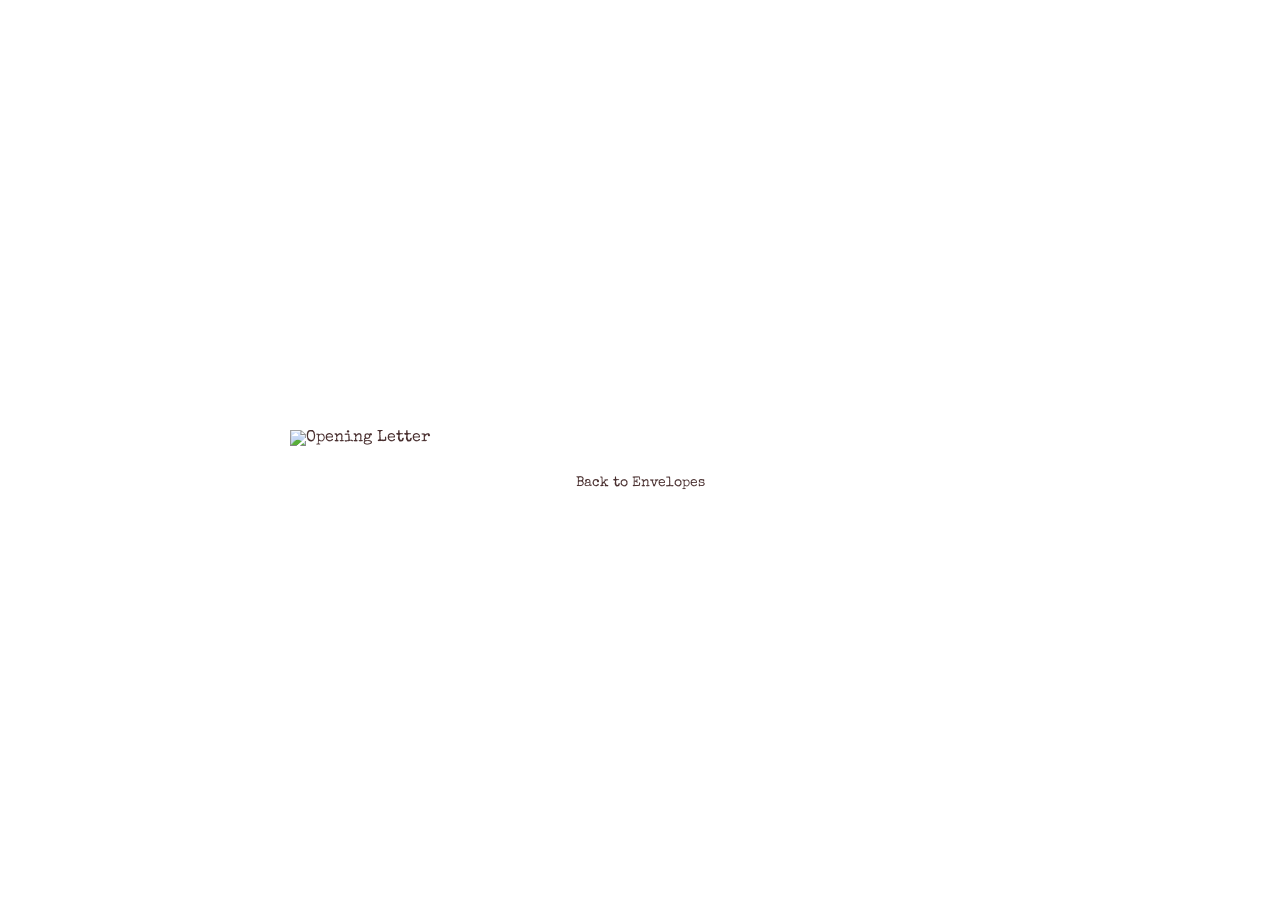
==== letter.html @ 5f2571a6 "Add files via upload" ====
<!doctype html>
<html lang="en">
  <head>
    <meta charset="UTF-8" />
    <meta name="viewport" content="width=device-width, initial-scale=1.0" />

    <title>Your Letter</title>

    <link rel="stylesheet" href="style.css" />
  </head>
  <body>
    <main class="letter-page">
      <div class="letter-container">
        <img
          src="images/envelope-opening.GIF"
          alt="Opening Letter"
          class="opening-gif"
        />
        <div class="letter-text hidden">
          <h1 id="letter-title"></h1>
          <p id="letter-message"></p>
        </div>
      </div>
      <a href="index.html" class="back-link"> Back to Envelopes </a>
    </main>
    <script src="script.js"></script>
  </body>
</html>
---- style.css ----
@import url('https://fonts.googleapis.com/css2?family=Monsieur+La+Doulaise&family=Special+Elite&display=swap');

* {
    box-sizing: border-box;
}

body {
    margin: 0;
    min-height: 100vh;

    background-image: url("images/bg.jpg");
    background-size: cover;
    background-position: center;
    background-repeat: no-repeat;
    background-attachment: fixed;

    color: #4a3030;
    font-family: "Special Elite", monospace;

    display: flex;
    align-items: center;
    justify-content: center;
}

a {
    color: inherit;
}

/* Home Page */

.home {
    width: 850px;
    max-width: 90vw;

    height: 780px;
    max-height: 90vh;

    background: rgba(255, 241, 243, 0.94);

    border-radius: 35px;
    padding: 60px 70px;

    overflow-y: auto;

    scrollbar-width: none;
    -ms-overflow-style: none;
}

.home::-webkit-scrollbar {
    display: none;
}

.home h1 {
    margin: 0 0 10px;
    font-family: "Monsieur La Doulaise", cursive;
    font-size: 60px;
    font-weight: 400;
    text-align: center;
}

.home > p {
    margin: 0 0 45px;
    text-align: center;
}

/* Envelope Grid */

.envelope-grid {
    display: grid;

    grid-template-columns: 1fr 1fr;

    gap: 45px 60px;
    width: 650px;
    max-width: 100%;
    margin: 0 auto;
}

.envelope {
    width: 260px;
    justify-self: center;
    text-align: center;
    text-decoration: none;
    transition: transform 0.2s ease;
}

.envelope img {
    display: block;

    width: 250px;
    height: 185px;
    margin: 0 auto;

    object-fit: contain;
}

.envelope p {
    margin: 12px 0 0;
    font-size: 17px;
    line-height: 1.4;
}

.envelope:hover {
    transform: translateY(-6px);
}

/* Letter Page */
.letter-page {
    display: flex;
    flex-direction: column;
    align-items: center;
    justify-content: center;
    min-height: 100vh;
    padding: 30px 0 40px;
}

.letter-container {
    position: relative;
    width: 700px;
    max-width: 90vw;
    margin-top: 30px;
}

.opening-gif {
    display: block;
    width: 100%;
    height: auto;
}

.letter-text {
    position: absolute;
    top: 50%;
    left: 50%;

    transform: translate(-50%, -50%);

    width: 55%;

    text-align: center;
    opacity: 1;
    transition: opacity 1.5s ease;
}

.letter-text.hidden {
    opacity: 0;
}

.letter-text h1 {
    margin: 0 0 20px;
    font-size: 24px;
    font-weight: normal;
}

.letter-text p {
    margin: 0;
    font-size: 16px;
    line-height: 1.6;
}

.back-link {
    margin-top: 30px;
    font-size: 14px;
    text-decoration: none;
}

.back-link:hover{
    text-decoration: underline;
}

/* mobile version */
@media (max-width: 600px) {

  body {
    padding: 20px 0;
  }


  /* HOME */

  .home {
    width: 90vw;

    height: 80vh;

    padding: 40px 15px;

    border-radius: 25px;

    overflow-y: auto;

    /* Hide scrollbar */
    scrollbar-width: none;
    -ms-overflow-style: none;
  }

  .home::-webkit-scrollbar {
    display: none;
  }

  .home h1 {
    font-size: 42px;
  }

  .home > p {
    margin-bottom: 30px;
  }


  /* ENVELOPES */

  .envelope-grid {
    width: 100%;

    grid-template-columns: 1fr 1fr;

    gap: 30px 0;

    justify-items: center;
  }

  .envelope {
    width: 150px;

    justify-self: center;
  }

  .envelope img {
    width: 150px;
    height: 115px;
  }

  .envelope p {
    margin-top: 8px;

    font-size: 14px;
  }


  /* LETTER */

  .letter-page {
    padding: 30px 15px;
  }

  .letter-container {
    width: 95vw;

    margin-top: 20px;
  }

  .letter-text {
    width: 55%;
  }

  .letter-text h1 {
    margin-bottom: 12px;

    font-size: 18px;
  }

  .letter-text p {
    font-size: 12px;
    line-height: 1.5;
  }


  /* BACK LINK */

  .back-link {
    margin-top: 20px;

    font-size: 13px;
  }
}


/* Letter Choices styling */
.letter-choices {
    display: flex;
    justify-content: center;
    gap: 20px;
    margin-top: 15px;
}

.choice-option {
    font-size: 15px;
    cursor: pointer;
    user-select: none;
    display: flex;
    align-items: center;
    gap: 6px;
}

.choice-option input[type="radio"] {
    accent-color: #4a3030;
    cursor: pointer;
}

@media (max-width: 600px) {
    .letter-choices {
        gap: 12px;
        margin-top: 10px;
    }

    .choice-option {
        font-size: 12px;
    }
}



/* Letter Choices styling */
.letter-choices {
    display: flex;
    justify-content: center;
    align-items: center;
    gap: 25px;
    margin-top: 20px;
    position: relative;
    height: 50px;
}

.choice-btn {
    font-family: "Special Elite", monospace;
    font-size: 15px;
    padding: 8px 18px;
    border: 2px solid #4a3030;
    border-radius: 8px;
    background-color: rgba(255, 255, 255, 0.8);
    color: #4a3030;
    cursor: pointer;
    transition: transform 0.3s ease, background-color 0.2s ease, opacity 0.2s ease;
    user-select: none;
}

.yes-btn {
    transform-origin: center;
}

.choice-btn:hover {
    background-color: #4a3030;
    color: #fff1f3;
}

@media (max-width: 600px) {
    .letter-choices {
        gap: 15px;
        margin-top: 15px;
        height: 40px;
    }

    .choice-btn {
        font-size: 12px;
        padding: 6px 12px;
    }
}

/* Interactive Bouquet */
.bouquet-container {
    position: relative;
    width: 280px;
    height: 380px;
    margin: 0 auto 40px auto;
    cursor: pointer;
    display: flex;
    justify-content: center;
    align-items: flex-end;
}

/* Bouquet wrap sits behind the photos */
.bouquet-wrap {
    position: relative;
    width: 100%;
    height: auto;
    z-index: 5;
    pointer-events: none;
}

/* Photos wrapper sits fully in front of the wrap */
.photos-wrapper {
    position: absolute;
    bottom: 90px;
    width: 100%;
    height: 100%;
    display: flex;
    justify-content: center;
    align-items: flex-end;
    z-index: 20;
}

.photo {
    position: absolute;
    width: 95px;
    height: 125px;
    object-fit: cover;
    border-radius: 12px;
    border: 3px solid #ffffff;
    box-shadow: 0 8px 20px rgba(0, 0, 0, 0.25);
    transition: transform 0.6s cubic-bezier(0.175, 0.885, 0.32, 1.275), opacity 0.5s ease;
    opacity: 0;
    transform: translateY(40px) scale(0.3);
}

/* Expanded fan layout with distinct spacing to prevent overlapping */
.bouquet-container.open .photo {
    opacity: 1;
}

.bouquet-container.open .photo-1 {
    transform: translateY(-210px) translateX(-125px) rotate(-20deg) scale(1);
}

.bouquet-container.open .photo-2 {
    transform: translateY(-245px) translateX(-65px) rotate(-10deg) scale(1);
}

.bouquet-container.open .photo-3 {
    transform: translateY(-260px) translateX(0px) rotate(0deg) scale(1);
}

.bouquet-container.open .photo-4 {
    transform: translateY(-245px) translateX(65px) rotate(10deg) scale(1);
}

.bouquet-container.open .photo-5 {
    transform: translateY(-210px) translateX(125px) rotate(20deg) scale(1);
}

@media (max-width: 600px) {
    .bouquet-container {
        width: 220px;
        height: 300px;
    }
    
    .photo {
        width: 75px;
        height: 100px;
    }

    .bouquet-container.open .photo-1 { transform: translateY(-160px) translateX(-90px) rotate(-18deg) scale(1); }
    .bouquet-container.open .photo-2 { transform: translateY(-185px) translateX(-45px) rotate(-9deg) scale(1); }
    .bouquet-container.open .photo-3 { transform: translateY(-195px) translateX(0px) rotate(0deg) scale(1); }
    .bouquet-container.open .photo-4 { transform: translateY(-185px) translateX(45px) rotate(9deg) scale(1); }
    .bouquet-container.open .photo-5 { transform: translateY(-160px) translateX(90px) rotate(18deg) scale(1); }
}
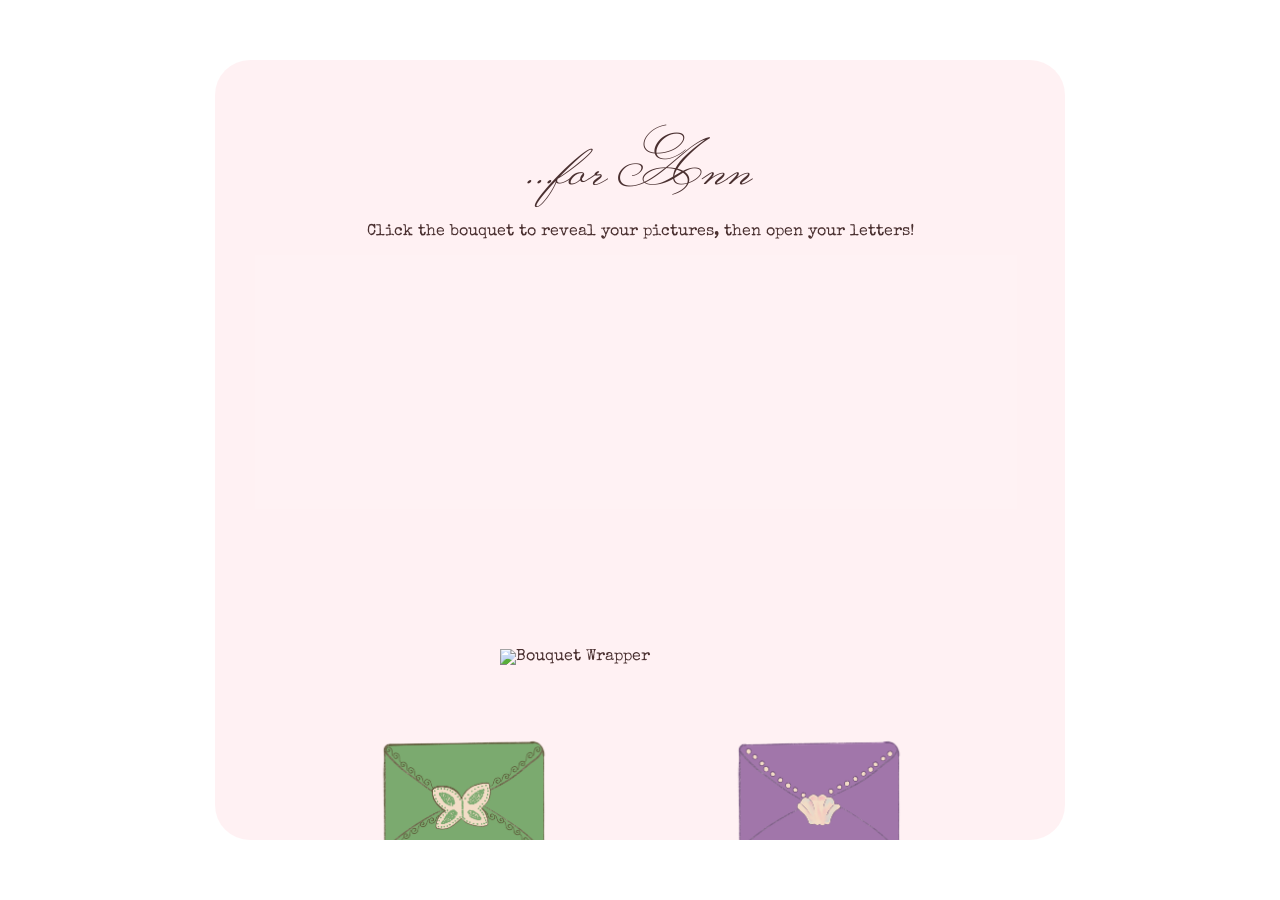
==== commit 11027c3d: "Revamp letter.html with new design and features Updated the letter.html file to include a new layout" ====
--- a/letter.html
+++ b/letter.html
@@ -1,28 +1,40 @@
 <!doctype html>
 <html lang="en">
-  <head>
+<head>
     <meta charset="UTF-8" />
     <meta name="viewport" content="width=device-width, initial-scale=1.0" />
+    <title>Dear Ann</title>
+    <link rel="stylesheet" href="style.css" />
+</head>
+<body>
+    <main class="home">
+        <h1>...for Ann</h1>
+        <p>Click the bouquet to reveal your pictures, then open your letters!</p>
 
-    <title>Your Letter</title>
+        <!-- Interactive Bouquet Container -->
+        <div class="bouquet-container" id="bouquet">
+            <div class="photos-wrapper">
+                <img src="ann1.jpg" class="photo photo-1" alt="Photo 1" />
+                <img src="ann2.jpg" class="photo photo-2" alt="Photo 2" />
+                <img src="ann3.jpg" class="photo photo-3" alt="Photo 3" />
+                <img src="ann4.jpg" class="photo photo-4" alt="Photo 4" />
+                <img src="ann5.jpg" class="photo photo-5" alt="Photo 5" />
+            </div>
+            <img src="bouquetwrap.png" class="bouquet-wrap" alt="Bouquet Wrapper" />
+        </div>
 
-    <link rel="stylesheet" href="style.css" />
-  </head>
-  <body>
-    <main class="letter-page">
-      <div class="letter-container">
-        <img
-          src="images/envelope-opening.GIF"
-          alt="Opening Letter"
-          class="opening-gif"
-        />
-        <div class="letter-text hidden">
-          <h1 id="letter-title"></h1>
-          <p id="letter-message"></p>
-        </div>
-      </div>
-      <a href="index.html" class="back-link"> Back to Envelopes </a>
+        <!-- Letter Envelopes Section -->
+        <section class="envelope-grid">
+            <a href="letter.html?letter=miss-you" class="envelope">
+                <img src="miss-you.png" alt="Open When You Miss Me" />
+                <p>Heart Warmer</p>
+            </a>
+            <a href="letter.html?letter=bad-day" class="envelope">
+                <img src="bad-day.png" alt="Open When You're Having A Bad Day" />
+                <p>...for you</p>
+            </a>
+        </section>
     </main>
     <script src="script.js"></script>
-  </body>
-</html>+</body>
+</html>
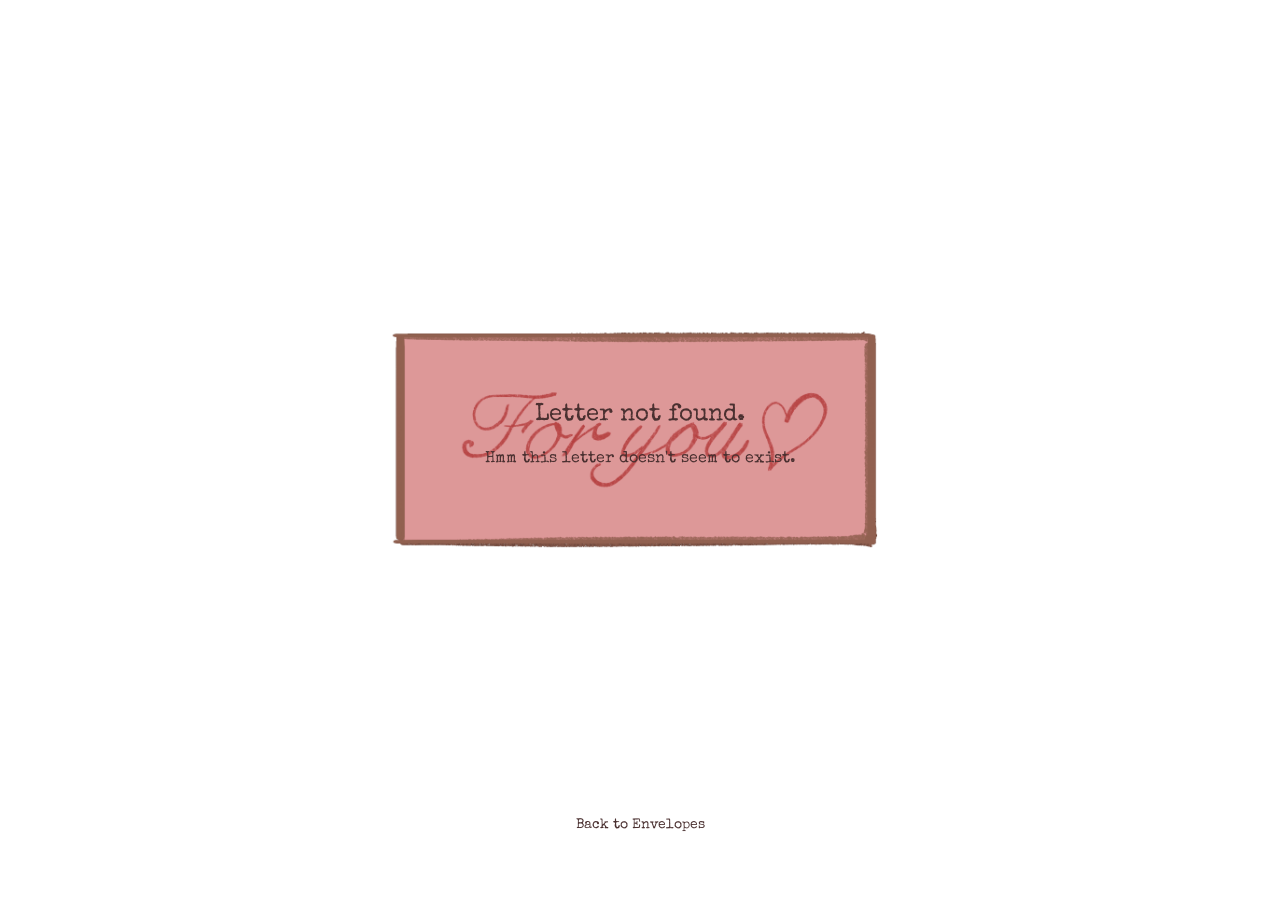
==== commit f8719653: "Refactor letter.html structure and content" ====
--- a/letter.html
+++ b/letter.html
@@ -1,39 +1,25 @@
-<!doctype html>
+<!DOCTYPE html>
 <html lang="en">
 <head>
     <meta charset="UTF-8" />
     <meta name="viewport" content="width=device-width, initial-scale=1.0" />
-    <title>Dear Ann</title>
+    <title>Your Letter</title>
     <link rel="stylesheet" href="style.css" />
 </head>
 <body>
-    <main class="home">
-        <h1>...for Ann</h1>
-        <p>Click the bouquet to reveal your pictures, then open your letters!</p>
-
-        <!-- Interactive Bouquet Container -->
-        <div class="bouquet-container" id="bouquet">
-            <div class="photos-wrapper">
-                <img src="ann1.jpg" class="photo photo-1" alt="Photo 1" />
-                <img src="ann2.jpg" class="photo photo-2" alt="Photo 2" />
-                <img src="ann3.jpg" class="photo photo-3" alt="Photo 3" />
-                <img src="ann4.jpg" class="photo photo-4" alt="Photo 4" />
-                <img src="ann5.jpg" class="photo photo-5" alt="Photo 5" />
+    <main class="letter-page">
+        <div class="letter-container">
+            <img
+                src="envelope-opening.GIF"
+                alt="Opening Letter"
+                class="opening-gif"
+            />
+            <div class="letter-text hidden">
+                <h1 id="letter-title"></h1>
+                <p id="letter-message"></p>
             </div>
-            <img src="bouquetwrap.png" class="bouquet-wrap" alt="Bouquet Wrapper" />
         </div>
-
-        <!-- Letter Envelopes Section -->
-        <section class="envelope-grid">
-            <a href="letter.html?letter=miss-you" class="envelope">
-                <img src="miss-you.png" alt="Open When You Miss Me" />
-                <p>Heart Warmer</p>
-            </a>
-            <a href="letter.html?letter=bad-day" class="envelope">
-                <img src="bad-day.png" alt="Open When You're Having A Bad Day" />
-                <p>...for you</p>
-            </a>
-        </section>
+        <a href="index.html" class="back-link">Back to Envelopes</a>
     </main>
     <script src="script.js"></script>
 </body>
